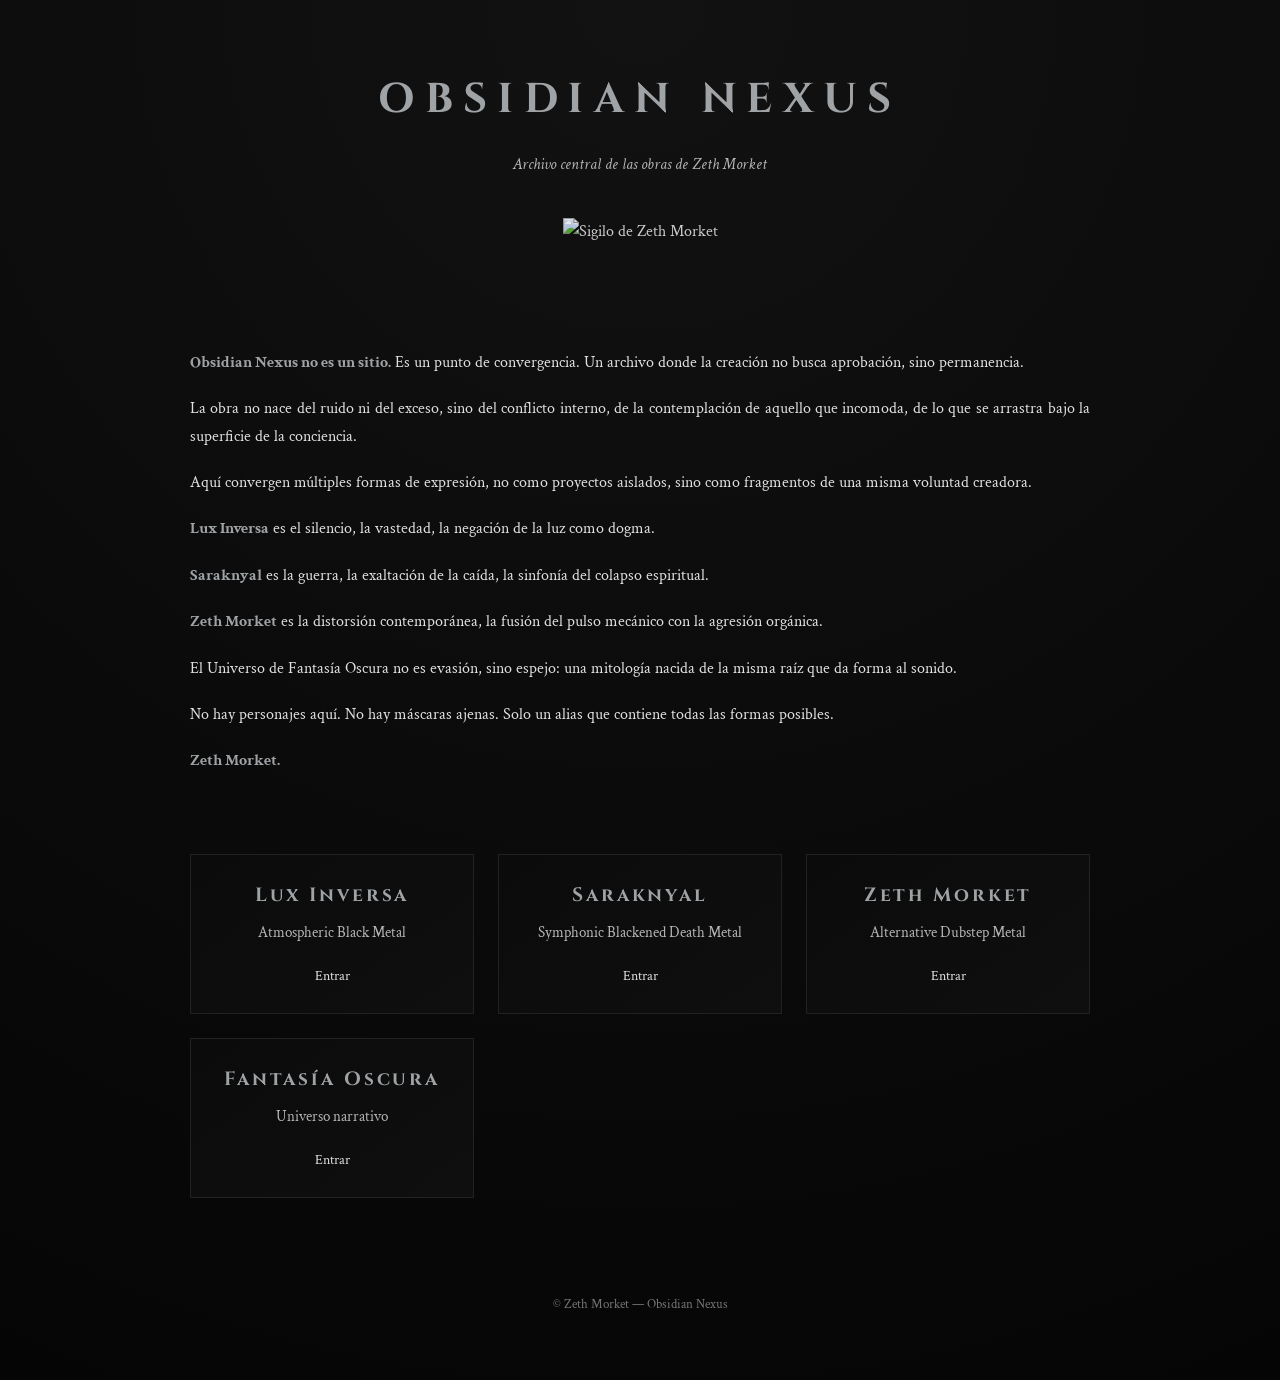
==== index.html @ 861ca121 "Update index.html" ====
<!DOCTYPE html>
<html lang="es">
<head>
  <meta charset="UTF-8">
  <title>Obsidian Nexus</title>
  <meta name="viewport" content="width=device-width, initial-scale=1.0">

  <!-- Google Fonts -->
  <link href="https://fonts.googleapis.com/css2?family=Cinzel:wght@400;600&family=Crimson+Text:ital@0;1&display=swap" rel="stylesheet">

  <style>
    :root {
      --bg: #0a0a0a;
      --fg: #e0e0e0;
      --accent: #8b0000;
      --metal: #9fa3a6;
    }

    * {
      box-sizing: border-box;
      margin: 0;
      padding: 0;
    }

    body {
      background: radial-gradient(circle at top, #121212, #050505);
      color: var(--fg);
      font-family: 'Crimson Text', serif;
      line-height: 1.7;
      padding: 4rem 1.5rem;
    }

    header {
      text-align: center;
      margin-bottom: 4rem;
    }

    header h1 {
      font-family: 'Cinzel', serif;
      letter-spacing: 0.25em;
      font-size: 2.6rem;
      color: var(--metal);
      margin-bottom: 1rem;
    }

    header p {
      font-style: italic;
      opacity: 0.8;
    }

    .sigil {
      margin: 2.5rem auto;
      max-width: 320px;
      opacity: 0.9;
    }

    main {
      max-width: 900px;
      margin: 0 auto;
    }

    section.manifesto {
      margin-bottom: 5rem;
    }

    section.manifesto p {
      margin-bottom: 1.2rem;
      text-align: justify;
    }

    section.manifesto strong {
      color: var(--metal);
    }

    .projects {
      display: grid;
      grid-template-columns: repeat(auto-fit, minmax(220px, 1fr));
      gap: 1.5rem;
    }

    .project {
      border: 1px solid #222;
      padding: 1.5rem;
      text-align: center;
      transition: all 0.3s ease;
      background: linear-gradient(145deg, #0b0b0b, #0f0f0f);
    }

    .project:hover {
      border-color: var(--accent);
      transform: translateY(-4px);
    }

    .project h2 {
      font-family: 'Cinzel', serif;
      font-size: 1.2rem;
      letter-spacing: 0.15em;
      margin-bottom: 0.5rem;
      color: var(--metal);
    }

    .project p {
      font-size: 0.95rem;
      opacity: 0.8;
      margin-bottom: 1rem;
    }

    .project a {
      text-decoration: none;
      color: var(--fg);
      font-size: 0.9rem;
      border-bottom: 1px solid transparent;
    }

    .project a:hover {
      border-color: var(--accent);
      color: var(--accent);
    }

    footer {
      margin-top: 6rem;
      text-align: center;
      font-size: 0.8rem;
      opacity: 0.5;
    }
  </style>
</head>
<body>

  <header>
    <h1>OBSIDIAN NEXUS</h1>
    <p>Archivo central de las obras de Zeth Morket</p>

    <!-- Reemplaza el src por la ruta de tu logo -->
    <img class="sigil" src="/assets/zeth-morket-logo.png" alt="Sigilo de Zeth Morket">
  </header>

  <main>

    <section class="manifesto">
      <p><strong>Obsidian Nexus no es un sitio.</strong> Es un punto de convergencia. Un archivo donde la creación no busca aprobación, sino permanencia.</p>

      <p>La obra no nace del ruido ni del exceso, sino del conflicto interno, de la contemplación de aquello que incomoda, de lo que se arrastra bajo la superficie de la conciencia.</p>

      <p>Aquí convergen múltiples formas de expresión, no como proyectos aislados, sino como fragmentos de una misma voluntad creadora.</p>

      <p><strong>Lux Inversa</strong> es el silencio, la vastedad, la negación de la luz como dogma.</p>
      <p><strong>Saraknyal</strong> es la guerra, la exaltación de la caída, la sinfonía del colapso espiritual.</p>
      <p><strong>Zeth Morket</strong> es la distorsión contemporánea, la fusión del pulso mecánico con la agresión orgánica.</p>

      <p>El Universo de Fantasía Oscura no es evasión, sino espejo: una mitología nacida de la misma raíz que da forma al sonido.</p>

      <p>No hay personajes aquí. No hay máscaras ajenas. Solo un alias que contiene todas las formas posibles.</p>

      <p><strong>Zeth Morket.</strong></p>
    </section>

    <section class="projects">
      <div class="project">
        <h2>Lux Inversa</h2>
        <p>Atmospheric Black Metal</p>
        <a href="/lux-inversa/">Entrar</a>
      </div>

      <div class="project">
        <h2>Saraknyal</h2>
        <p>Symphonic Blackened Death Metal</p>
        <a href="/saraknyal/">Entrar</a>
      </div>

      <div class="project">
        <h2>Zeth Morket</h2>
        <p>Alternative Dubstep Metal</p>
        <a href="/zeth-morket/">Entrar</a>
      </div>

      <div class="project">
        <h2>Fantasía Oscura</h2>
        <p>Universo narrativo</p>
        <a href="/dark-fantasy/">Entrar</a>
      </div>
    </section>

  </main>

  <footer>
    <p>© Zeth Morket — Obsidian Nexus</p>
  </footer>

</body>
</html>
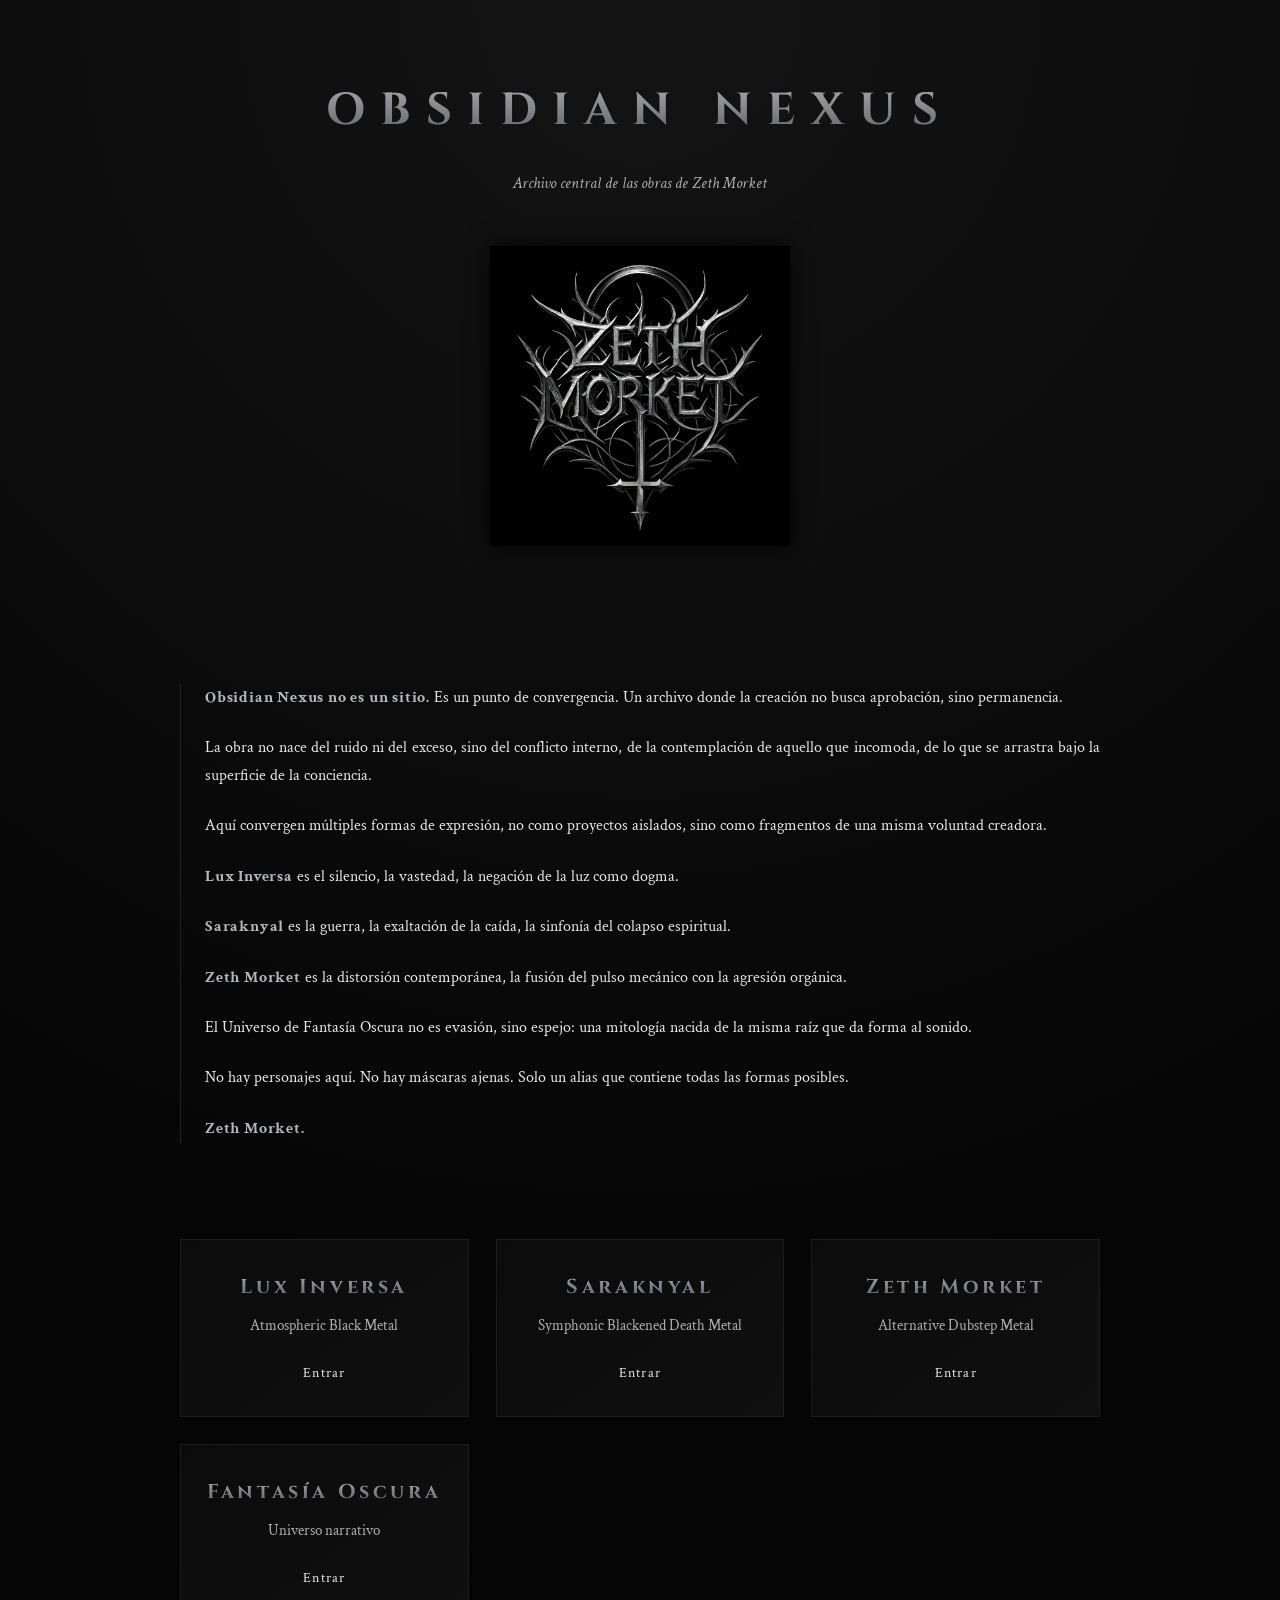
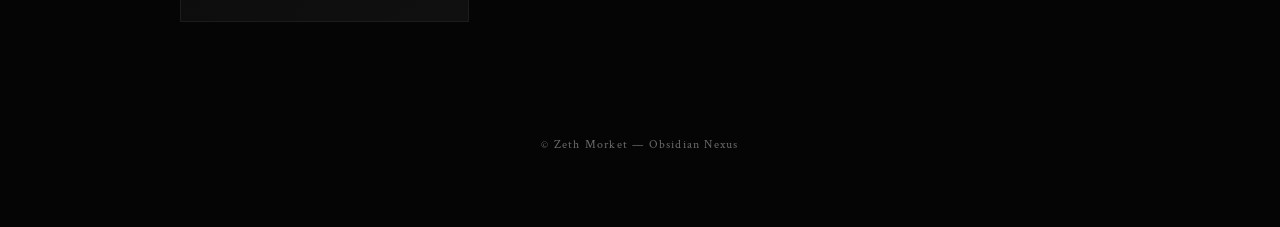
==== commit 9d616560: "Update index.html" ====
--- a/index.html
+++ b/index.html
@@ -10,10 +10,11 @@
 
   <style>
     :root {
-      --bg: #0a0a0a;
-      --fg: #e0e0e0;
-      --accent: #8b0000;
-      --metal: #9fa3a6;
+      --bg: #070707;
+      --fg: #e6e6e6;
+      --accent: #7a0000;
+      --metal-light: #b5b8bb;
+      --metal-dark: #4e5154;
     }
 
     * {
@@ -23,93 +24,123 @@
     }
 
     body {
-      background: radial-gradient(circle at top, #121212, #050505);
+      background:
+        radial-gradient(circle at top, #141414, #050505 70%),
+        repeating-linear-gradient(
+          45deg,
+          rgba(255,255,255,0.015),
+          rgba(255,255,255,0.015) 1px,
+          transparent 1px,
+          transparent 6px
+        );
       color: var(--fg);
       font-family: 'Crimson Text', serif;
-      line-height: 1.7;
-      padding: 4rem 1.5rem;
+      line-height: 1.75;
+      padding: 4.5rem 1.5rem;
     }
 
     header {
       text-align: center;
-      margin-bottom: 4rem;
+      margin-bottom: 5rem;
     }
 
     header h1 {
       font-family: 'Cinzel', serif;
-      letter-spacing: 0.25em;
-      font-size: 2.6rem;
-      color: var(--metal);
-      margin-bottom: 1rem;
+      letter-spacing: 0.35em;
+      font-size: 2.8rem;
+      background: linear-gradient(180deg, var(--metal-light), var(--metal-dark));
+      -webkit-background-clip: text;
+      -webkit-text-fill-color: transparent;
+      margin-bottom: 1.2rem;
     }
 
     header p {
       font-style: italic;
-      opacity: 0.8;
+      opacity: 0.75;
     }
 
     .sigil {
-      margin: 2.5rem auto;
-      max-width: 320px;
-      opacity: 0.9;
+      margin: 3rem auto;
+      max-width: 300px;
+      filter: drop-shadow(0 0 12px rgba(0,0,0,0.8));
     }
 
     main {
-      max-width: 900px;
+      max-width: 920px;
       margin: 0 auto;
     }
 
     section.manifesto {
-      margin-bottom: 5rem;
+      margin-bottom: 6rem;
+      border-left: 1px solid #222;
+      padding-left: 1.5rem;
     }
 
     section.manifesto p {
-      margin-bottom: 1.2rem;
+      margin-bottom: 1.4rem;
       text-align: justify;
     }
 
     section.manifesto strong {
-      color: var(--metal);
+      color: var(--metal-light);
+      letter-spacing: 0.05em;
     }
 
     .projects {
       display: grid;
       grid-template-columns: repeat(auto-fit, minmax(220px, 1fr));
-      gap: 1.5rem;
+      gap: 1.7rem;
     }
 
     .project {
-      border: 1px solid #222;
-      padding: 1.5rem;
+      border: 1px solid #1c1c1c;
+      padding: 1.8rem 1.5rem;
       text-align: center;
-      transition: all 0.3s ease;
-      background: linear-gradient(145deg, #0b0b0b, #0f0f0f);
+      background:
+        linear-gradient(145deg, #0b0b0b, #101010);
+      transition: all 0.35s ease;
+      position: relative;
+    }
+
+    .project::before {
+      content: "";
+      position: absolute;
+      inset: 0;
+      border: 1px solid transparent;
+      transition: border-color 0.35s ease;
+    }
+
+    .project:hover::before {
+      border-color: var(--accent);
     }
 
     .project:hover {
-      border-color: var(--accent);
-      transform: translateY(-4px);
+      transform: translateY(-6px);
     }
 
     .project h2 {
       font-family: 'Cinzel', serif;
-      font-size: 1.2rem;
-      letter-spacing: 0.15em;
-      margin-bottom: 0.5rem;
-      color: var(--metal);
+      font-size: 1.25rem;
+      letter-spacing: 0.18em;
+      margin-bottom: 0.6rem;
+      background: linear-gradient(180deg, var(--metal-light), var(--metal-dark));
+      -webkit-background-clip: text;
+      -webkit-text-fill-color: transparent;
     }
 
     .project p {
       font-size: 0.95rem;
-      opacity: 0.8;
-      margin-bottom: 1rem;
+      opacity: 0.75;
+      margin-bottom: 1.2rem;
     }
 
     .project a {
       text-decoration: none;
       color: var(--fg);
       font-size: 0.9rem;
+      letter-spacing: 0.08em;
       border-bottom: 1px solid transparent;
+      padding-bottom: 0.2rem;
     }
 
     .project a:hover {
@@ -118,10 +149,11 @@
     }
 
     footer {
-      margin-top: 6rem;
+      margin-top: 7rem;
       text-align: center;
-      font-size: 0.8rem;
-      opacity: 0.5;
+      font-size: 0.75rem;
+      opacity: 0.45;
+      letter-spacing: 0.1em;
     }
   </style>
 </head>
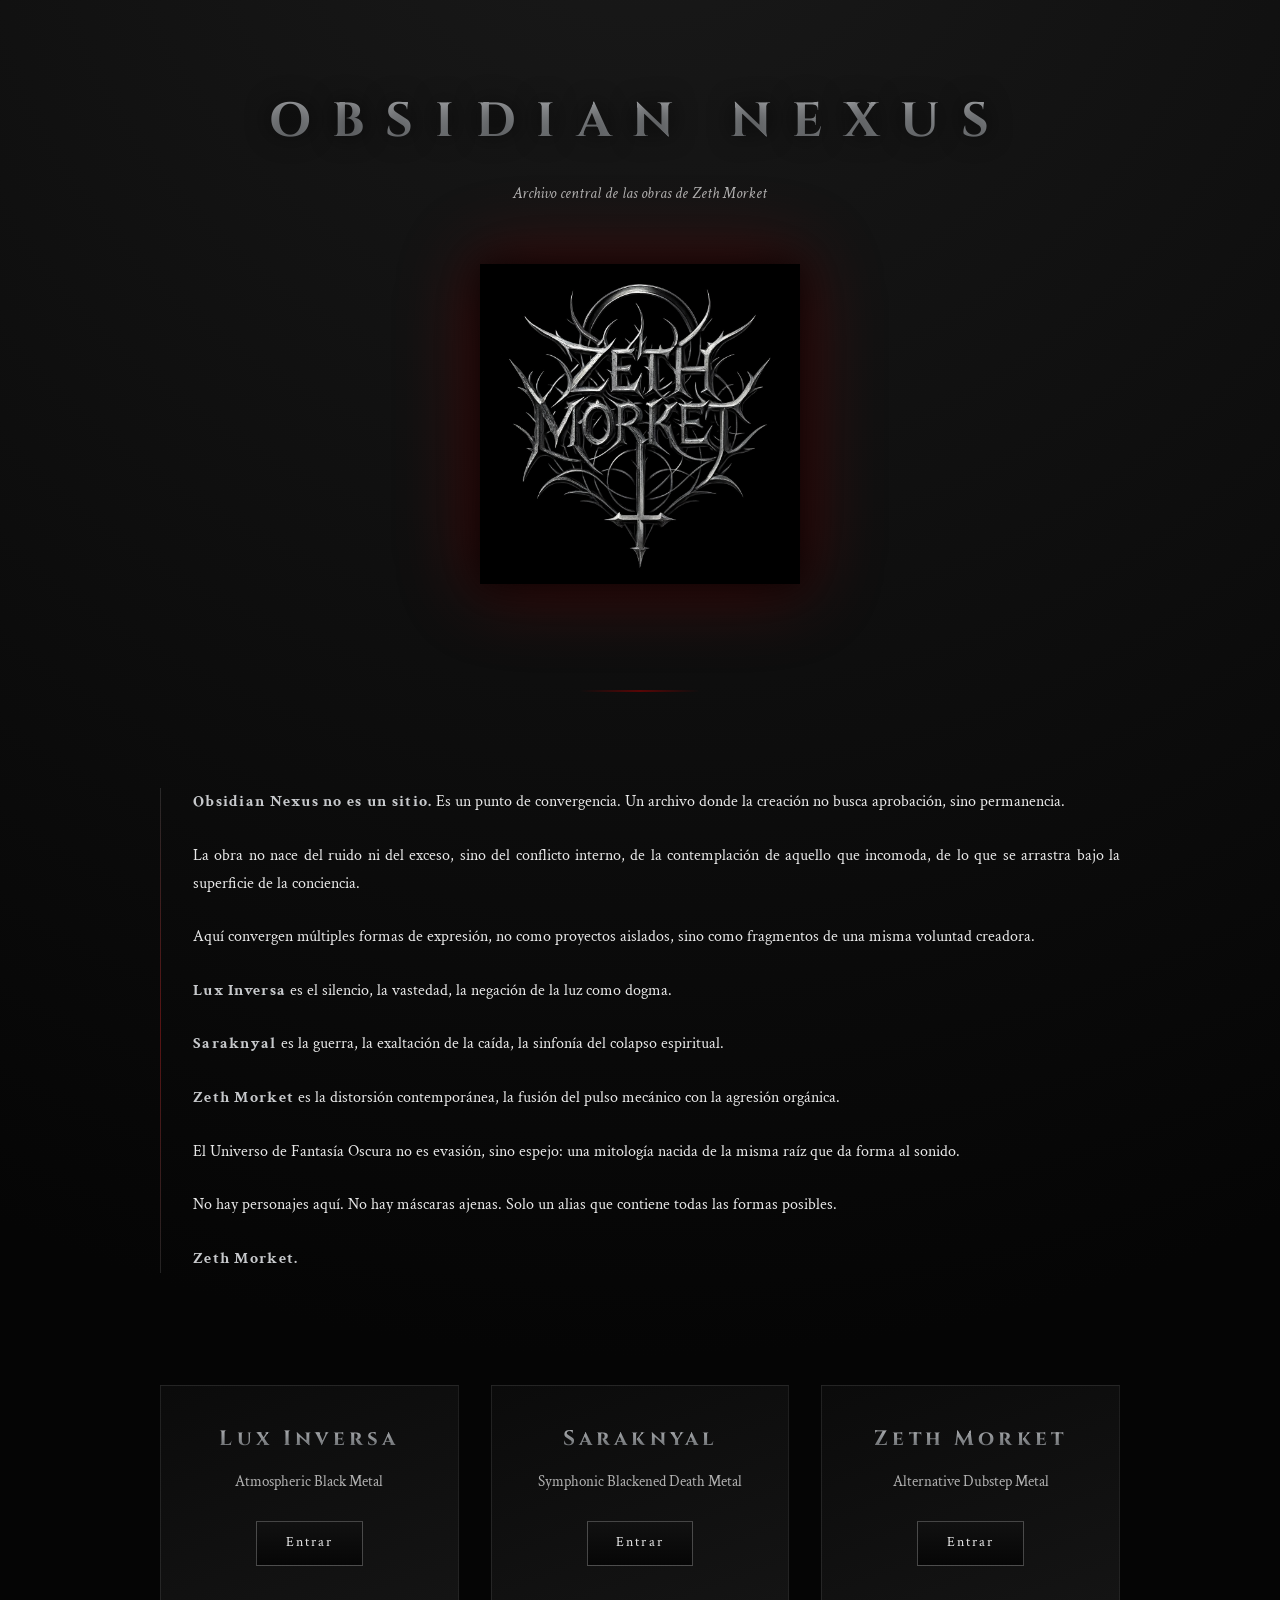
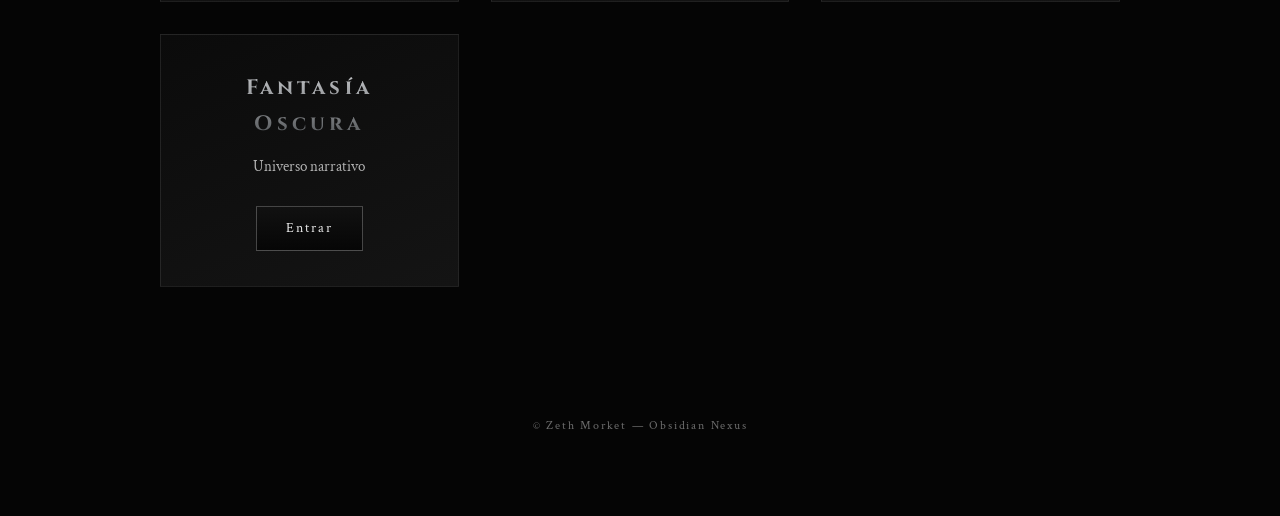
==== commit 7920f4aa: "Update index.html" ====
--- a/index.html
+++ b/index.html
@@ -10,11 +10,12 @@
 
   <style>
     :root {
-      --bg: #070707;
-      --fg: #e6e6e6;
-      --accent: #7a0000;
-      --metal-light: #b5b8bb;
-      --metal-dark: #4e5154;
+      --bg: #050505;
+      --fg: #e8e8e8;
+      --accent: #8b0000;
+      --metal-light: #c7c9cc;
+      --metal-dark: #4a4d50;
+      --glow: rgba(139,0,0,0.45);
     }
 
     * {
@@ -25,104 +26,152 @@
 
     body {
       background:
-        radial-gradient(circle at top, #141414, #050505 70%),
+        radial-gradient(circle at 50% -10%, #1a1a1a, #050505 65%),
+        linear-gradient(120deg, rgba(139,0,0,0.05), transparent 60%),
         repeating-linear-gradient(
           45deg,
-          rgba(255,255,255,0.015),
-          rgba(255,255,255,0.015) 1px,
+          rgba(255,255,255,0.02),
+          rgba(255,255,255,0.02) 1px,
           transparent 1px,
-          transparent 6px
+          transparent 8px
         );
       color: var(--fg);
       font-family: 'Crimson Text', serif;
       line-height: 1.75;
-      padding: 4.5rem 1.5rem;
+      padding: 5rem 1.5rem;
+      animation: backgroundShift 40s linear infinite;
+    }
+
+    @keyframes backgroundShift {
+      0% { background-position: 0 0, 0 0, 0 0; }
+      100% { background-position: 400px 0, -200px 0, 200px 0; }
     }
 
     header {
       text-align: center;
-      margin-bottom: 5rem;
+      margin-bottom: 6rem;
+      position: relative;
+    }
+
+    header::after {
+      content: "";
+      display: block;
+      width: 120px;
+      height: 2px;
+      margin: 2.5rem auto 0;
+      background: linear-gradient(90deg, transparent, var(--accent), transparent);
+      opacity: 0.6;
     }
 
     header h1 {
       font-family: 'Cinzel', serif;
-      letter-spacing: 0.35em;
-      font-size: 2.8rem;
+      letter-spacing: 0.45em;
+      font-size: 3rem;
       background: linear-gradient(180deg, var(--metal-light), var(--metal-dark));
       -webkit-background-clip: text;
       -webkit-text-fill-color: transparent;
-      margin-bottom: 1.2rem;
+      text-shadow: 0 0 25px rgba(0,0,0,0.9);
+      animation: titleReveal 2.5s ease-out forwards;
+    }
+
+    @keyframes titleReveal {
+      from { opacity: 0; transform: translateY(-20px); }
+      to { opacity: 1; transform: translateY(0); }
     }
 
     header p {
       font-style: italic;
       opacity: 0.75;
+      margin-top: 1rem;
     }
 
     .sigil {
-      margin: 3rem auto;
-      max-width: 300px;
-      filter: drop-shadow(0 0 12px rgba(0,0,0,0.8));
+      margin: 3.5rem auto;
+      max-width: 320px;
+      filter:
+        drop-shadow(0 0 18px rgba(0,0,0,0.9))
+        drop-shadow(0 0 35px var(--glow));
+      animation: sigilFloat 8s ease-in-out infinite;
+    }
+
+    @keyframes sigilFloat {
+      0%, 100% { transform: translateY(0); }
+      50% { transform: translateY(-8px); }
     }
 
     main {
-      max-width: 920px;
+      max-width: 960px;
       margin: 0 auto;
     }
 
     section.manifesto {
-      margin-bottom: 6rem;
-      border-left: 1px solid #222;
-      padding-left: 1.5rem;
+      margin-bottom: 7rem;
+      padding-left: 2rem;
+      border-left: 1px solid rgba(255,255,255,0.12);
+      position: relative;
+    }
+
+    section.manifesto::before {
+      content: "";
+      position: absolute;
+      left: -1px;
+      top: 0;
+      bottom: 0;
+      width: 1px;
+      background: linear-gradient(180deg, transparent, var(--accent), transparent);
+      opacity: 0.5;
     }
 
     section.manifesto p {
-      margin-bottom: 1.4rem;
+      margin-bottom: 1.6rem;
       text-align: justify;
     }
 
     section.manifesto strong {
       color: var(--metal-light);
-      letter-spacing: 0.05em;
+      letter-spacing: 0.08em;
     }
 
     .projects {
       display: grid;
-      grid-template-columns: repeat(auto-fit, minmax(220px, 1fr));
-      gap: 1.7rem;
+      grid-template-columns: repeat(auto-fit, minmax(240px, 1fr));
+      gap: 2rem;
     }
 
     .project {
-      border: 1px solid #1c1c1c;
-      padding: 1.8rem 1.5rem;
+      position: relative;
+      padding: 2.2rem 1.8rem;
       text-align: center;
       background:
-        linear-gradient(145deg, #0b0b0b, #101010);
-      transition: all 0.35s ease;
-      position: relative;
+        linear-gradient(160deg, #0b0b0b, #141414);
+      border: 1px solid rgba(255,255,255,0.08);
+      transition: all 0.4s ease;
+      overflow: hidden;
     }
 
     .project::before {
       content: "";
       position: absolute;
       inset: 0;
-      border: 1px solid transparent;
-      transition: border-color 0.35s ease;
+      background: radial-gradient(circle at top, rgba(139,0,0,0.25), transparent 60%);
+      opacity: 0;
+      transition: opacity 0.4s ease;
     }
 
     .project:hover::before {
-      border-color: var(--accent);
+      opacity: 1;
     }
 
     .project:hover {
-      transform: translateY(-6px);
+      transform: translateY(-10px);
+      box-shadow: 0 20px 40px rgba(0,0,0,0.8);
     }
 
     .project h2 {
       font-family: 'Cinzel', serif;
-      font-size: 1.25rem;
-      letter-spacing: 0.18em;
-      margin-bottom: 0.6rem;
+      font-size: 1.3rem;
+      letter-spacing: 0.2em;
+      margin-bottom: 0.7rem;
       background: linear-gradient(180deg, var(--metal-light), var(--metal-dark));
       -webkit-background-clip: text;
       -webkit-text-fill-color: transparent;
@@ -131,29 +180,33 @@
     .project p {
       font-size: 0.95rem;
       opacity: 0.75;
-      margin-bottom: 1.2rem;
+      margin-bottom: 1.6rem;
     }
 
     .project a {
+      display: inline-block;
+      padding: 0.6rem 1.8rem;
+      font-size: 0.85rem;
+      letter-spacing: 0.15em;
       text-decoration: none;
       color: var(--fg);
-      font-size: 0.9rem;
-      letter-spacing: 0.08em;
-      border-bottom: 1px solid transparent;
-      padding-bottom: 0.2rem;
+      border: 1px solid rgba(255,255,255,0.25);
+      background: linear-gradient(180deg, #111, #060606);
+      transition: all 0.35s ease;
     }
 
     .project a:hover {
+      color: var(--accent);
       border-color: var(--accent);
-      color: var(--accent);
+      box-shadow: 0 0 20px var(--glow);
     }
 
     footer {
-      margin-top: 7rem;
+      margin-top: 8rem;
       text-align: center;
       font-size: 0.75rem;
       opacity: 0.45;
-      letter-spacing: 0.1em;
+      letter-spacing: 0.15em;
     }
   </style>
 </head>
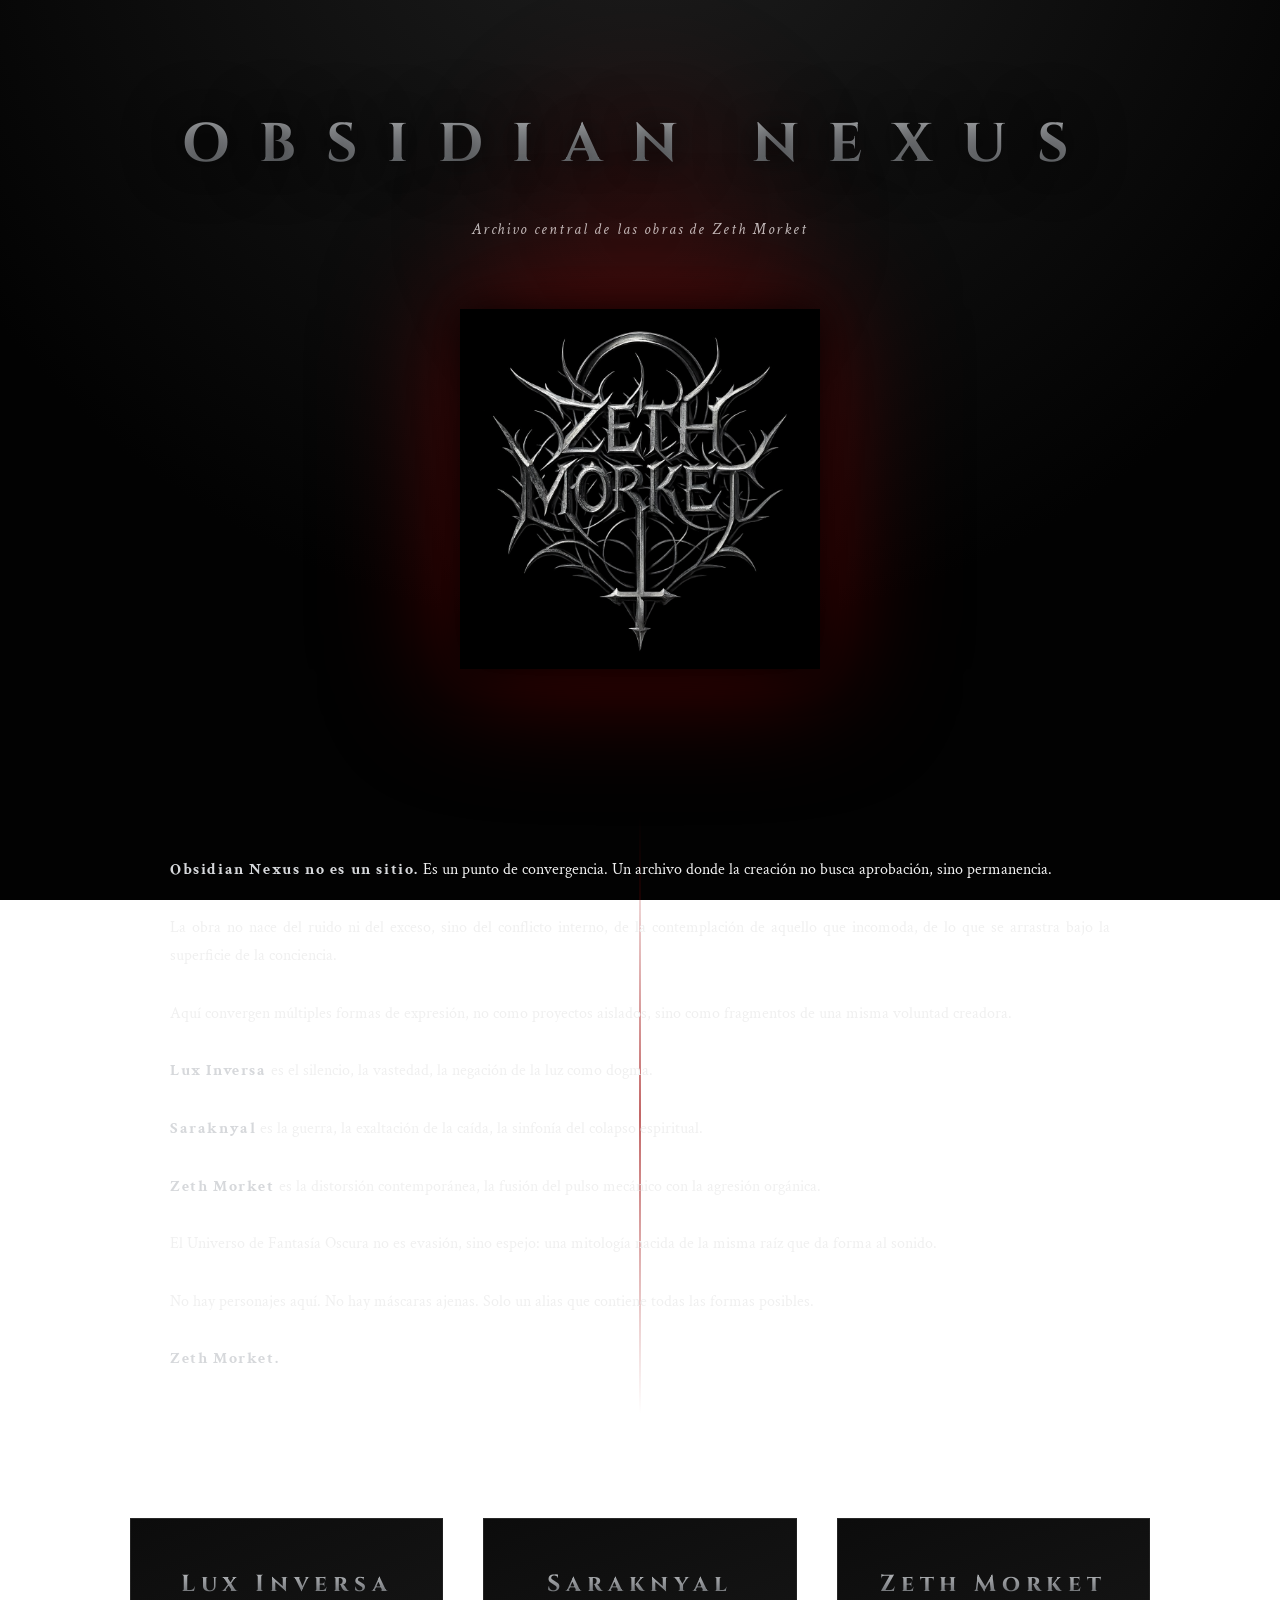
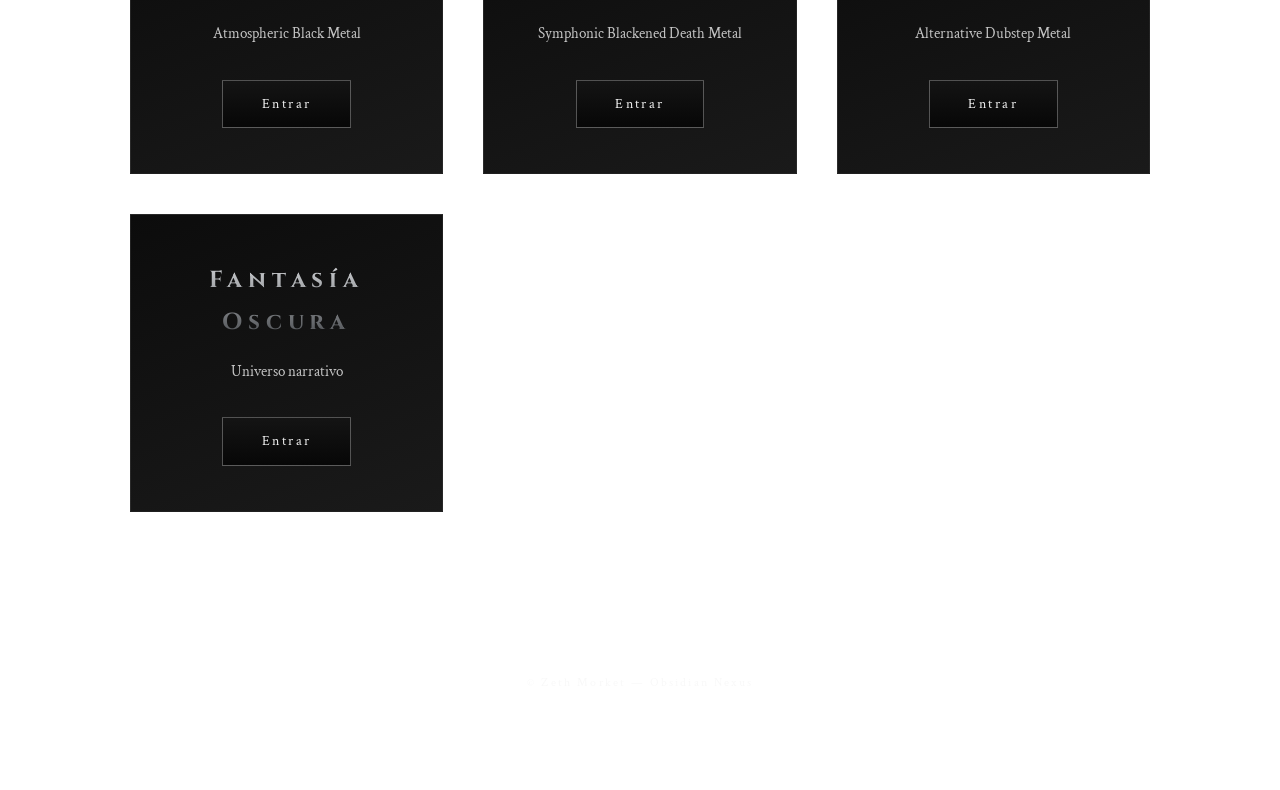
==== commit 0507dc38: "Update index.html" ====
--- a/index.html
+++ b/index.html
@@ -10,142 +10,146 @@
 
   <style>
     :root {
-      --bg: #050505;
-      --fg: #e8e8e8;
-      --accent: #8b0000;
-      --metal-light: #c7c9cc;
-      --metal-dark: #4a4d50;
-      --glow: rgba(139,0,0,0.45);
-    }
-
-    * {
-      box-sizing: border-box;
-      margin: 0;
-      padding: 0;
-    }
+      --bg-deep: #020202;
+      --bg-mid: #0b0b0b;
+      --fg: #f0f0f0;
+      --accent: #9b0000;
+      --accent-glow: rgba(155,0,0,0.55);
+      --metal-bright: #d6d8db;
+      --metal-dark: #3f4246;
+    }
+
+    * { box-sizing: border-box; margin: 0; padding: 0; }
 
     body {
       background:
-        radial-gradient(circle at 50% -10%, #1a1a1a, #050505 65%),
-        linear-gradient(120deg, rgba(139,0,0,0.05), transparent 60%),
+        radial-gradient(circle at 50% -20%, #1f1f1f, var(--bg-deep) 65%),
+        radial-gradient(circle at 10% 120%, rgba(155,0,0,0.15), transparent 60%),
+        radial-gradient(circle at 90% 120%, rgba(155,0,0,0.12), transparent 65%),
         repeating-linear-gradient(
           45deg,
-          rgba(255,255,255,0.02),
-          rgba(255,255,255,0.02) 1px,
+          rgba(255,255,255,0.025),
+          rgba(255,255,255,0.025) 1px,
           transparent 1px,
-          transparent 8px
+          transparent 10px
         );
+      background-attachment: fixed;
       color: var(--fg);
       font-family: 'Crimson Text', serif;
-      line-height: 1.75;
-      padding: 5rem 1.5rem;
-      animation: backgroundShift 40s linear infinite;
-    }
-
-    @keyframes backgroundShift {
-      0% { background-position: 0 0, 0 0, 0 0; }
-      100% { background-position: 400px 0, -200px 0, 200px 0; }
+      line-height: 1.8;
+      padding: 6rem 1.5rem;
+      animation: voidDrift 60s linear infinite;
+    }
+
+    @keyframes voidDrift {
+      0% { background-position: 0 0, 0 0, 0 0, 0 0; }
+      100% { background-position: 600px 0, -400px 0, 400px 0, 300px 0; }
     }
 
     header {
       text-align: center;
-      margin-bottom: 6rem;
-      position: relative;
-    }
-
-    header::after {
-      content: "";
-      display: block;
-      width: 120px;
-      height: 2px;
-      margin: 2.5rem auto 0;
-      background: linear-gradient(90deg, transparent, var(--accent), transparent);
-      opacity: 0.6;
+      margin-bottom: 7rem;
+      position: relative;
+    }
+
+    header::before {
+      content: "";
+      position: absolute;
+      top: -80px;
+      left: 50%;
+      transform: translateX(-50%);
+      width: 420px;
+      height: 420px;
+      background: radial-gradient(circle, rgba(155,0,0,0.18), transparent 70%);
+      filter: blur(40px);
+      z-index: -1;
     }
 
     header h1 {
       font-family: 'Cinzel', serif;
-      letter-spacing: 0.45em;
-      font-size: 3rem;
-      background: linear-gradient(180deg, var(--metal-light), var(--metal-dark));
+      font-size: 3.4rem;
+      letter-spacing: 0.55em;
+      background: linear-gradient(180deg, var(--metal-bright), var(--metal-dark));
       -webkit-background-clip: text;
       -webkit-text-fill-color: transparent;
-      text-shadow: 0 0 25px rgba(0,0,0,0.9);
-      animation: titleReveal 2.5s ease-out forwards;
-    }
-
-    @keyframes titleReveal {
-      from { opacity: 0; transform: translateY(-20px); }
+      text-shadow:
+        0 0 30px rgba(0,0,0,0.9),
+        0 0 60px rgba(0,0,0,0.6);
+      animation: ascend 3s ease-out forwards;
+    }
+
+    @keyframes ascend {
+      from { opacity: 0; transform: translateY(40px); }
       to { opacity: 1; transform: translateY(0); }
     }
 
     header p {
+      margin-top: 1.4rem;
       font-style: italic;
-      opacity: 0.75;
-      margin-top: 1rem;
+      opacity: 0.8;
+      letter-spacing: 0.12em;
     }
 
     .sigil {
-      margin: 3.5rem auto;
-      max-width: 320px;
+      margin: 4rem auto;
+      max-width: 360px;
       filter:
-        drop-shadow(0 0 18px rgba(0,0,0,0.9))
-        drop-shadow(0 0 35px var(--glow));
-      animation: sigilFloat 8s ease-in-out infinite;
-    }
-
-    @keyframes sigilFloat {
-      0%, 100% { transform: translateY(0); }
-      50% { transform: translateY(-8px); }
-    }
-
-    main {
-      max-width: 960px;
-      margin: 0 auto;
-    }
+        drop-shadow(0 0 20px rgba(0,0,0,0.9))
+        drop-shadow(0 0 60px var(--accent-glow));
+      animation: sigilLevitates 10s ease-in-out infinite;
+    }
+
+    @keyframes sigilLevitates {
+      0%,100% { transform: translateY(0); }
+      50% { transform: translateY(-14px); }
+    }
+
+    main { max-width: 1020px; margin: 0 auto; }
 
     section.manifesto {
-      margin-bottom: 7rem;
-      padding-left: 2rem;
-      border-left: 1px solid rgba(255,255,255,0.12);
+      margin-bottom: 9rem;
+      padding: 0 2.5rem;
       position: relative;
     }
 
     section.manifesto::before {
       content: "";
       position: absolute;
-      left: -1px;
-      top: 0;
-      bottom: 0;
-      width: 1px;
+      left: 50%;
+      top: -40px;
+      transform: translateX(-50%);
+      width: 2px;
+      height: calc(100% + 80px);
       background: linear-gradient(180deg, transparent, var(--accent), transparent);
-      opacity: 0.5;
+      opacity: 0.6;
     }
 
     section.manifesto p {
-      margin-bottom: 1.6rem;
+      margin-bottom: 1.8rem;
       text-align: justify;
+      position: relative;
+      z-index: 1;
     }
 
     section.manifesto strong {
-      color: var(--metal-light);
-      letter-spacing: 0.08em;
+      color: var(--metal-bright);
+      letter-spacing: 0.1em;
     }
 
     .projects {
       display: grid;
-      grid-template-columns: repeat(auto-fit, minmax(240px, 1fr));
-      gap: 2rem;
+      grid-template-columns: repeat(auto-fit, minmax(260px, 1fr));
+      gap: 2.5rem;
     }
 
     .project {
       position: relative;
-      padding: 2.2rem 1.8rem;
+      padding: 2.8rem 2rem;
       text-align: center;
       background:
-        linear-gradient(160deg, #0b0b0b, #141414);
+        linear-gradient(160deg, #0c0c0c, #1a1a1a);
       border: 1px solid rgba(255,255,255,0.08);
-      transition: all 0.4s ease;
+      transition: all 0.5s ease;
       overflow: hidden;
     }
 
@@ -153,60 +157,74 @@
       content: "";
       position: absolute;
       inset: 0;
-      background: radial-gradient(circle at top, rgba(139,0,0,0.25), transparent 60%);
+      background:
+        radial-gradient(circle at top, rgba(155,0,0,0.35), transparent 65%);
       opacity: 0;
-      transition: opacity 0.4s ease;
-    }
-
-    .project:hover::before {
-      opacity: 1;
-    }
+      transition: opacity 0.5s ease;
+    }
+
+    .project::after {
+      content: "";
+      position: absolute;
+      inset: 0;
+      border: 1px solid transparent;
+      transition: border-color 0.5s ease;
+    }
+
+    .project:hover::before { opacity: 1; }
+
+    .project:hover::after { border-color: var(--accent); }
 
     .project:hover {
-      transform: translateY(-10px);
-      box-shadow: 0 20px 40px rgba(0,0,0,0.8);
+      transform: translateY(-16px) scale(1.02);
+      box-shadow:
+        0 30px 70px rgba(0,0,0,0.85),
+        0 0 40px var(--accent-glow);
     }
 
     .project h2 {
       font-family: 'Cinzel', serif;
-      font-size: 1.3rem;
-      letter-spacing: 0.2em;
-      margin-bottom: 0.7rem;
-      background: linear-gradient(180deg, var(--metal-light), var(--metal-dark));
+      font-size: 1.45rem;
+      letter-spacing: 0.25em;
+      margin-bottom: 0.9rem;
+      background: linear-gradient(180deg, var(--metal-bright), var(--metal-dark));
       -webkit-background-clip: text;
       -webkit-text-fill-color: transparent;
     }
 
     .project p {
       font-size: 0.95rem;
-      opacity: 0.75;
-      margin-bottom: 1.6rem;
+      opacity: 0.8;
+      margin-bottom: 2rem;
     }
 
     .project a {
       display: inline-block;
-      padding: 0.6rem 1.8rem;
+      padding: 0.7rem 2.4rem;
       font-size: 0.85rem;
-      letter-spacing: 0.15em;
+      letter-spacing: 0.18em;
       text-decoration: none;
       color: var(--fg);
-      border: 1px solid rgba(255,255,255,0.25);
-      background: linear-gradient(180deg, #111, #060606);
-      transition: all 0.35s ease;
+      border: 1px solid rgba(255,255,255,0.3);
+      background:
+        linear-gradient(180deg, #141414, #070707);
+      transition: all 0.4s ease;
+      position: relative;
+      z-index: 1;
     }
 
     .project a:hover {
       color: var(--accent);
       border-color: var(--accent);
-      box-shadow: 0 0 20px var(--glow);
+      box-shadow: 0 0 30px var(--accent-glow);
     }
 
     footer {
-      margin-top: 8rem;
+      margin-top: 10rem;
       text-align: center;
       font-size: 0.75rem;
       opacity: 0.45;
-      letter-spacing: 0.15em;
+      letter-spacing: 0.18em;
     }
   </style>
 </head>
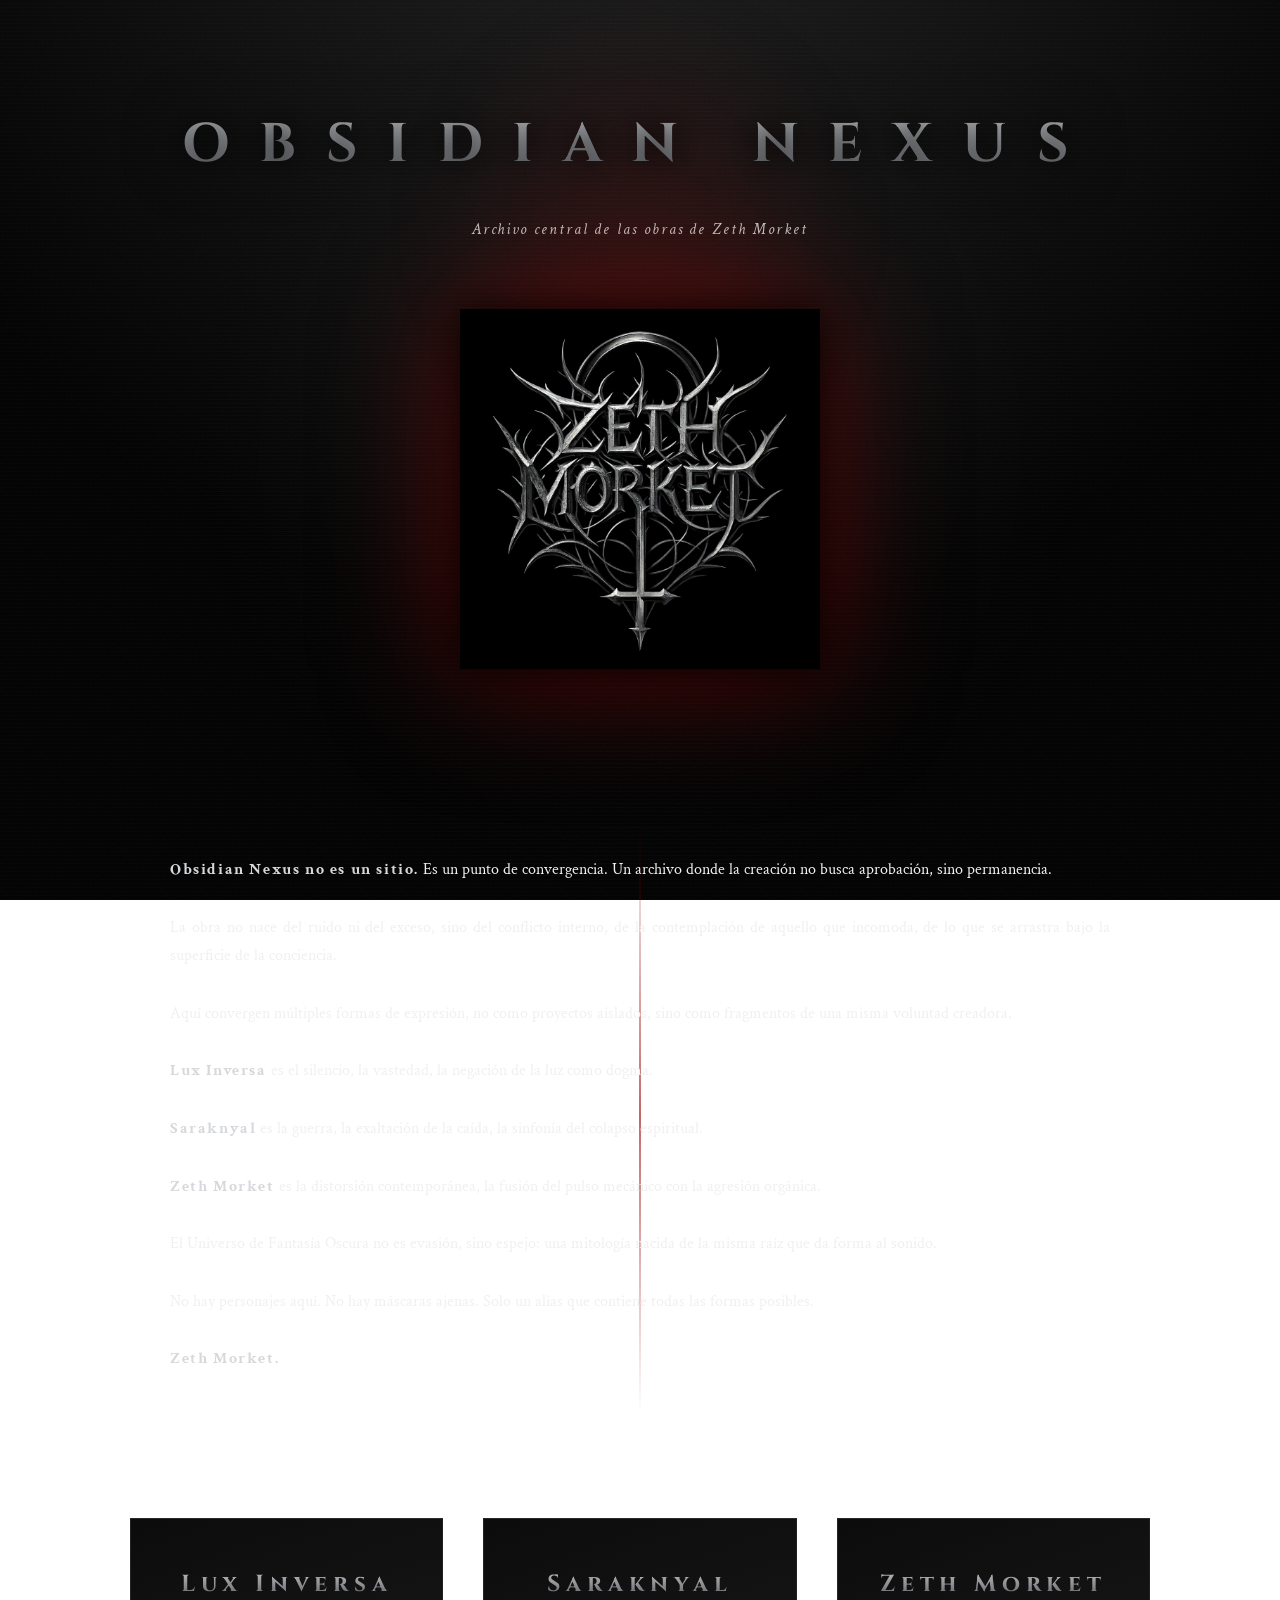
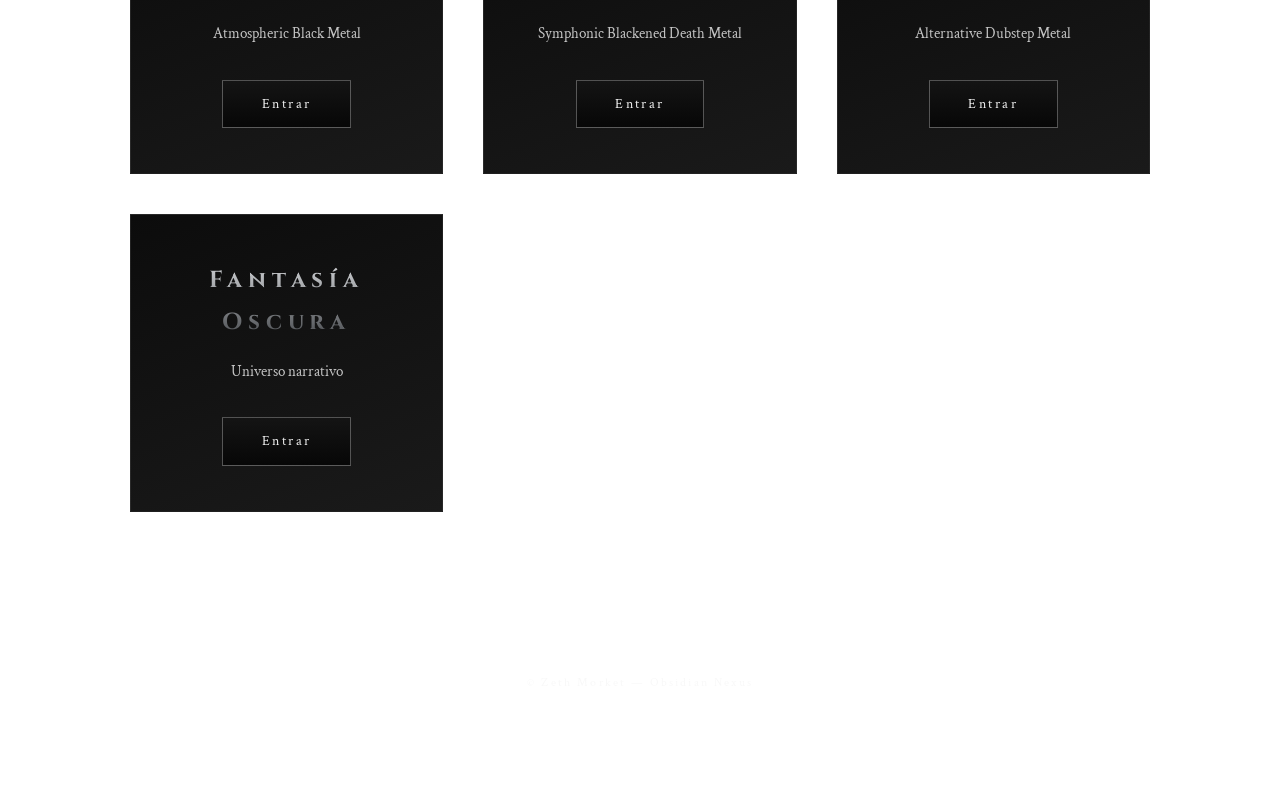
==== commit 2e686ed7: "Update index.html" ====
--- a/index.html
+++ b/index.html
@@ -226,6 +226,40 @@
       opacity: 0.45;
       letter-spacing: 0.18em;
     }
+      
+    /* --- CAPAS ATMOSFÉRICAS ADICIONALES --- */
+
+    body::before {
+      content: "";
+      position: fixed;
+      inset: 0;
+      background:
+        radial-gradient(circle at 50% 50%, rgba(255,255,255,0.03), transparent 60%),
+        repeating-linear-gradient(
+          0deg,
+          rgba(255,255,255,0.015),
+          rgba(255,255,255,0.015) 1px,
+          transparent 1px,
+          transparent 4px
+        );
+      pointer-events: none;
+      animation: fogDrift 90s linear infinite;
+      z-index: -1;
+    }
+
+    @keyframes fogDrift {
+      from { transform: translateY(0); }
+      to { transform: translateY(-120px); }
+    }
+
+    body::after {
+      content: "";
+      position: fixed;
+      inset: 0;
+      background-image: url('data:image/svg+xml;utf8,<svg xmlns="http://www.w3.org/2000/svg" width="200" height="200"><filter id="n"><feTurbulence type="fractalNoise" baseFrequency="0.8" numOctaves="4" stitchTiles="stitch"/></filter><rect width="200" height="200" filter="url(%23n)" opacity="0.03"/></svg>');
+      pointer-events: none;
+      z-index: -1;
+    }
   </style>
 </head>
 <body>
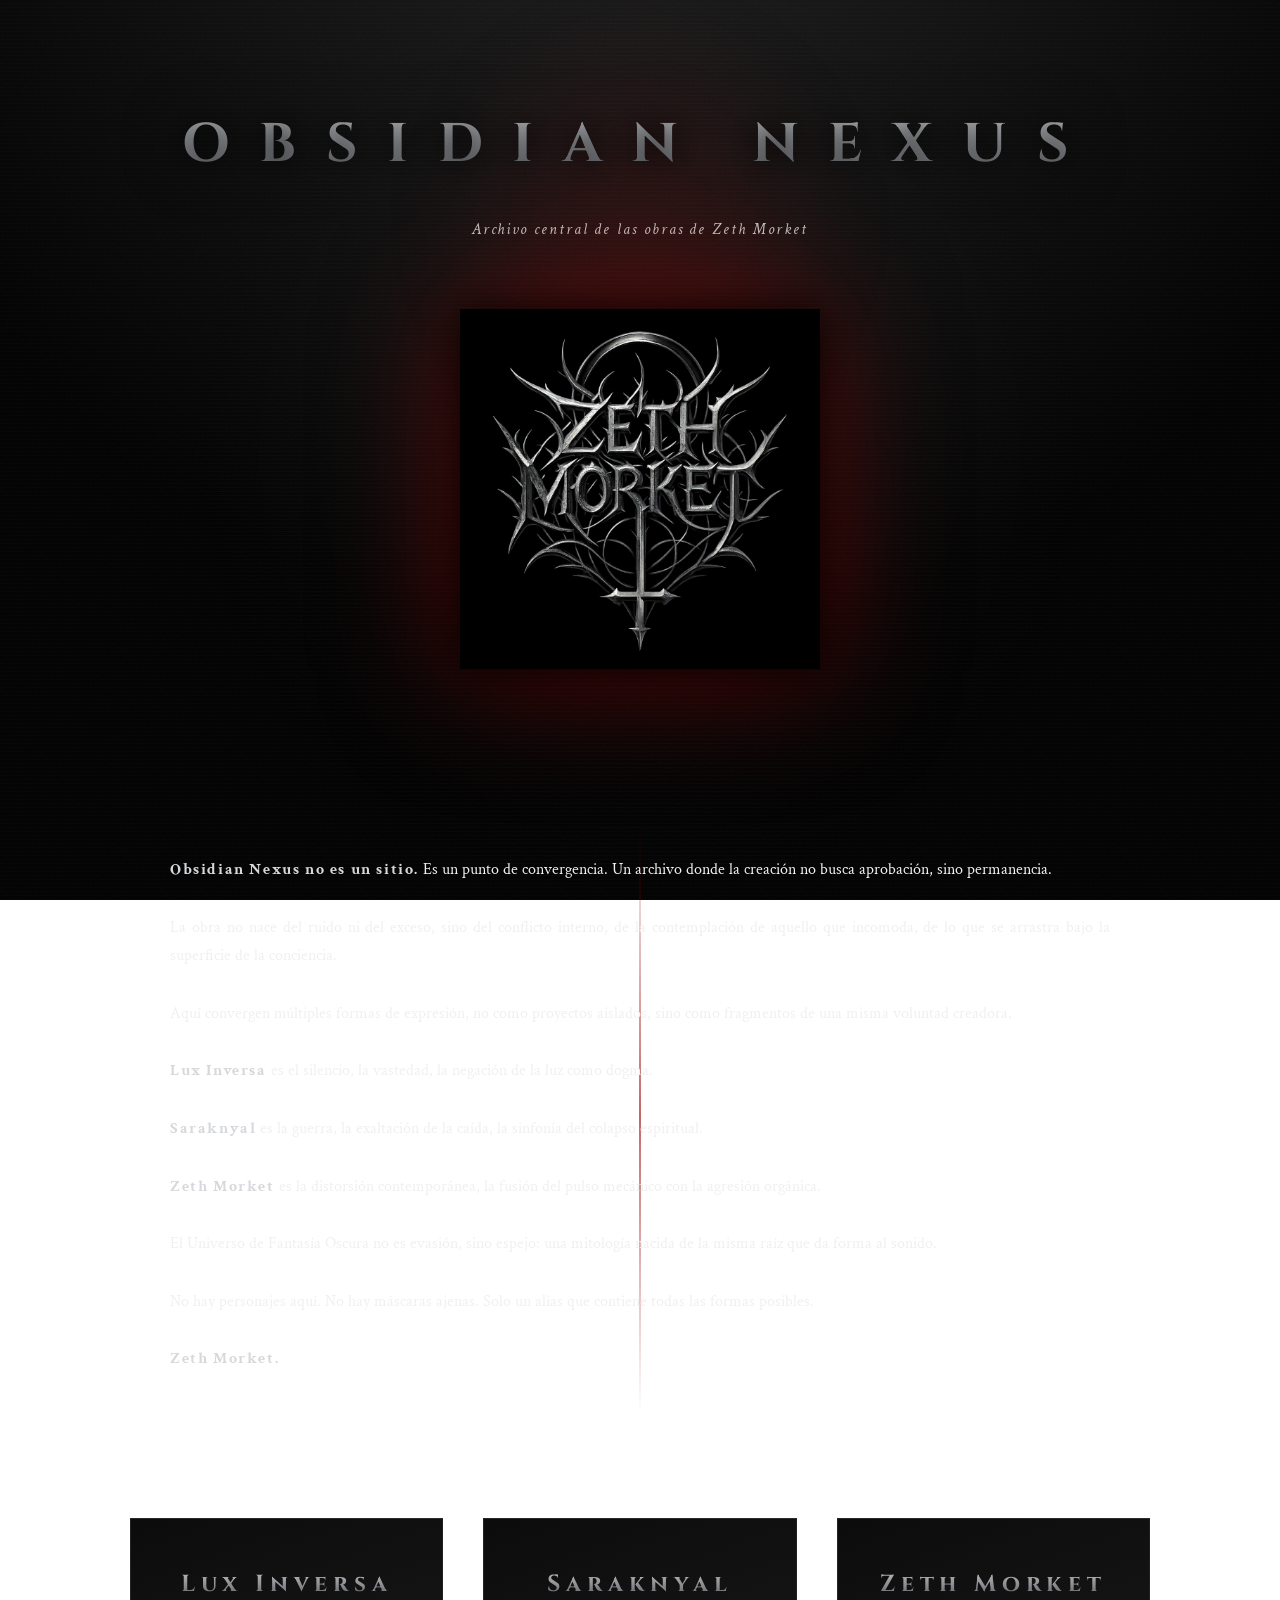
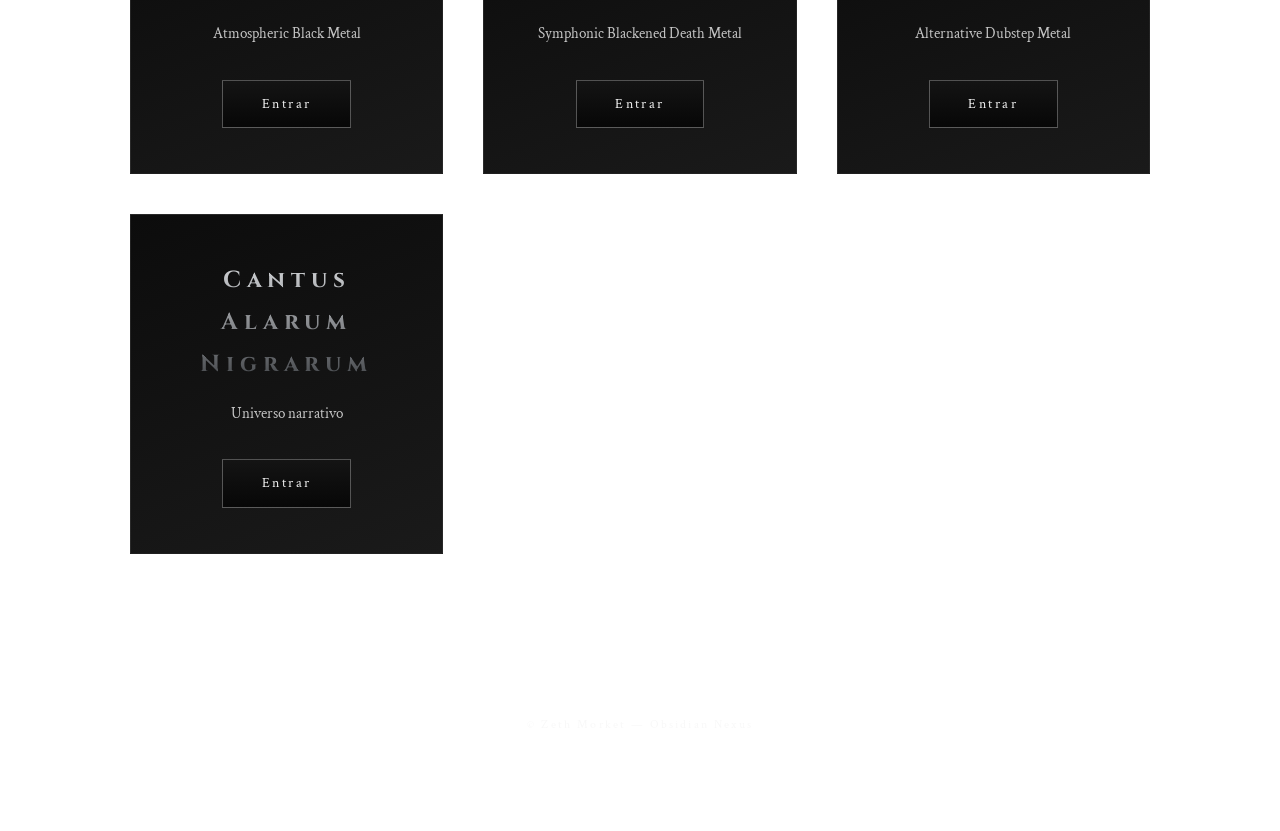
==== commit c905adaf: "Update index.html" ====
--- a/index.html
+++ b/index.html
@@ -312,7 +312,7 @@
       </div>
 
       <div class="project">
-        <h2>Fantasía Oscura</h2>
+        <h2>Cantus Alarum Nigrarum</h2>
         <p>Universo narrativo</p>
         <a href="/dark-fantasy/">Entrar</a>
       </div>
